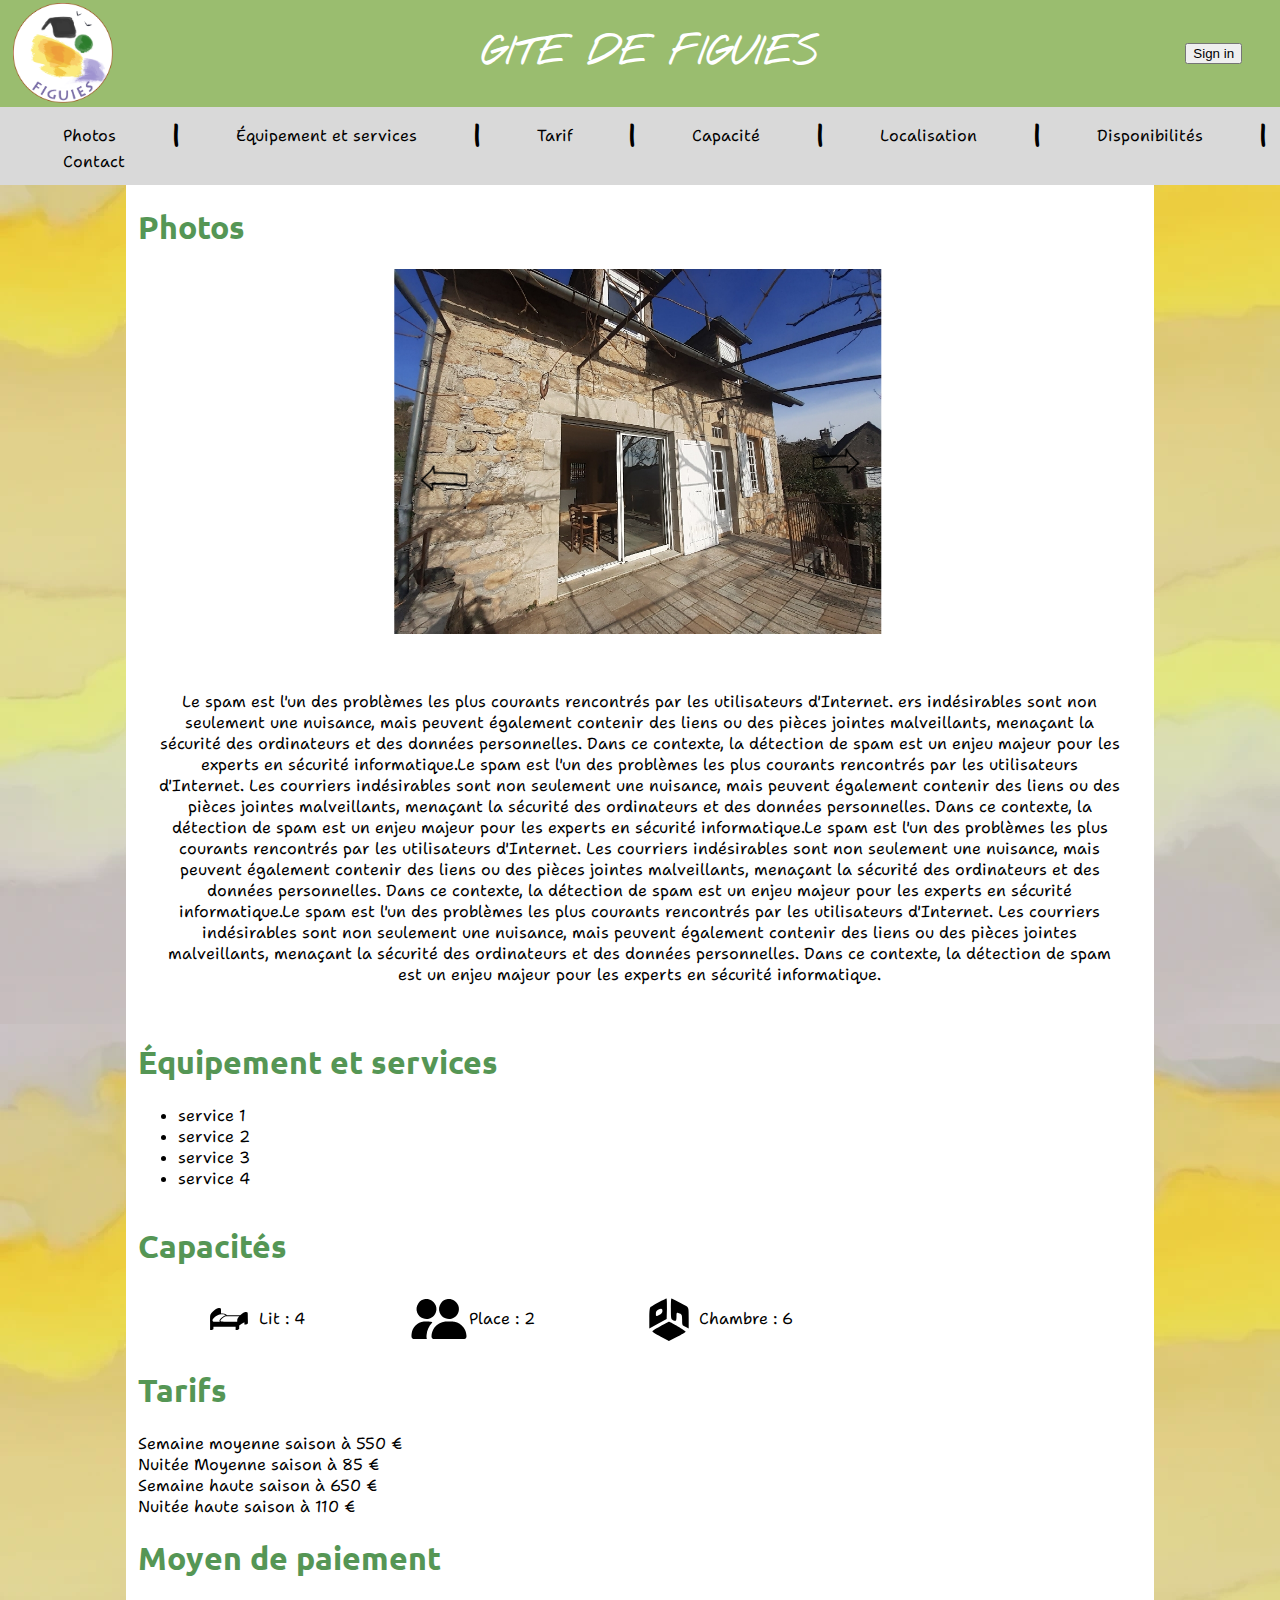
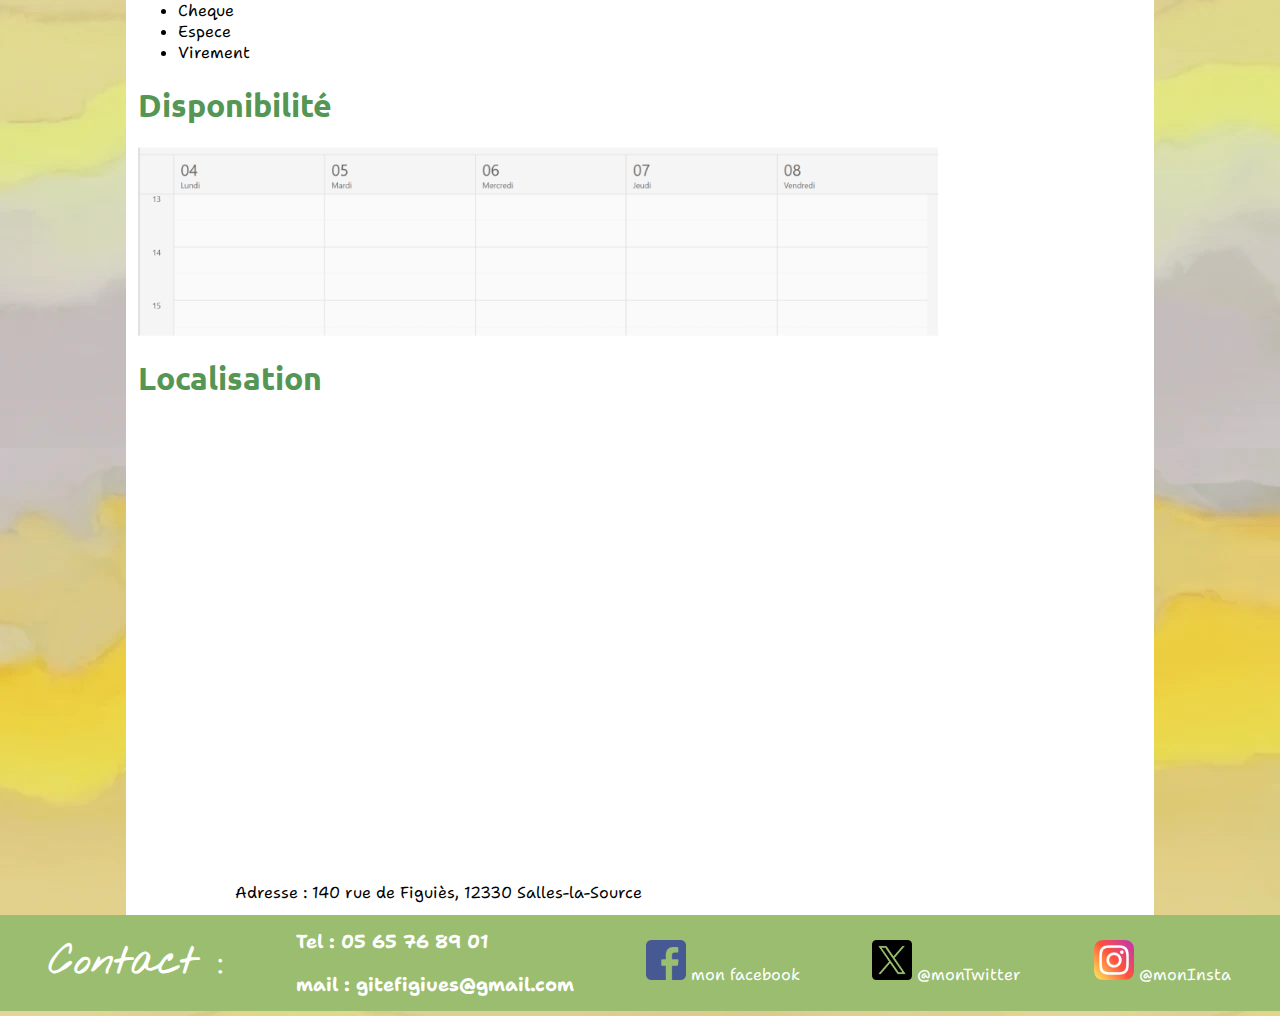
==== index.html @ 04281e2d "add police" ====
<! Doctype html>
<html>

	<head>
		<title>Gite de Figuiès</title>
		<link rel="stylesheet" href="normelize.css">
		<link rel="stylesheet" href="index.css">
		<link href="https://fonts.googleapis.com/css2?family=Ubuntu&display=swap" rel="stylesheet">
		<link rel="preconnect" href="https://fonts.googleapis.com">
		<link rel="preconnect" href="https://fonts.gstatic.com" crossorigin>
		<link href="https://fonts.googleapis.com/css2?family=Amaranth&display=swap" rel="stylesheet">
		<link href="https://fonts.googleapis.com/css2?family=Nothing+You+Could+Do&display=swap" rel="stylesheet">
		<link href="https://fonts.googleapis.com/css2?family=Shantell+Sans&display=swap" rel="stylesheet">
		<meta charset="utf-8">
	</head>
	
	<body>
		<header class = "header">
			<div class = "header-title">
				<img class="logo" src="img/LOGO-figuies.png" height=100px/>
				<h1 class="white"> GITE DE FIGUIES </h1>
				<button id="login">Sign in</button>
			</div>
			<nav class="header-menu">
				<div><a href="#Photos">Photos</a></div>
				<b class="element-separator">|</b>
				<div><a href="#Equipement-services">Équipement et services</a></div>
				<b class="element-separator">|</b>
				<div><a href="#Tarifs">Tarif</a></div>
				<b class="element-separator">|</b>
				<div><a href="#Capacité">Capacité</a></div>
				<b class="element-separator">|</b>
				<div><a href="#Localisation">Localisation</a></div>
				<b class="element-separator">|</b>
				<div><a href="#Disponibilité">Disponibilités</a></div>
				<b class="element-separator">|</b>
				<div><a href="#Contact">Contact</a></div>
			</nav>
		</header>
		<div class="flex_row_center">
		<div class="content">
		<h1 id="Photos" class="ancres"> Photos</h1>
		<!-- Conteneur principal de tout le diaporama -->
		<div class="flex_division_diapo">
			<div> </div>
			<div class="diapo">
				<!-- Conteneur des "diapos" -->
				<div class="elements">
					<!-- Première diapo -->
					<div class="element active">
						<img src="img/GoogleMap.png" alt="Image 1">
					</div>
					<!-- Deuxième diapo -->
					<div class="element">
						<img src="img/figuies1.jpg" alt="Image 2">
					</div>
					<!-- Troisième diapo -->
					<div class="element">
						<img src="img/sourire.jpg" alt="Image 3">
					</div>
				</div>
				<!-- Flèches de navigation -->
				<i id="nav-gauche" class="las la-chevron-left"><img src="img/arrow.png" alt="←" width="60px"></i>
				<i id="nav-droite" class="las la-chevron-right"><img src="img/arrow.png" alt="→" width="60px" reversed></i>
			</div>
			<div> </div>
		</div>
		<p class="align_center">
			Le spam est l'un des problèmes les plus courants rencontrés par les utilisateurs d'Internet. ers indésirables sont non seulement une nuisance, mais peuvent également contenir des liens ou des pièces jointes malveillants, menaçant la sécurité des ordinateurs et des données personnelles. Dans ce contexte, la détection de spam est un enjeu majeur pour les experts en sécurité informatique.Le spam est l'un des problèmes les plus courants rencontrés par les utilisateurs d'Internet. Les courriers indésirables sont non seulement une nuisance, mais peuvent également contenir des liens ou des pièces jointes malveillants, menaçant la sécurité des ordinateurs et des données personnelles. Dans ce contexte, la détection de spam est un enjeu majeur pour les experts en sécurité informatique.Le spam est l'un des problèmes les plus courants rencontrés par les utilisateurs d'Internet. Les courriers indésirables sont non seulement une nuisance, mais peuvent également contenir des liens ou des pièces jointes malveillants, menaçant la sécurité des ordinateurs et des données personnelles. Dans ce contexte, la détection de spam est un enjeu majeur pour les experts en sécurité informatique.Le spam est l'un des problèmes les plus courants rencontrés par les utilisateurs d'Internet. Les courriers indésirables sont non seulement une nuisance, mais peuvent également contenir des liens ou des pièces jointes malveillants, menaçant la sécurité des ordinateurs et des données personnelles. Dans ce contexte, la détection de spam est un enjeu majeur pour les experts en sécurité informatique.
		</p>
		<div class="flex_division">
			<div class="flex_col">
				<div>
					<h1 id="Equipement-services" class="ancres"> Équipement et services </h1>
					<ul>
					<li> service 1 </li>
					<li> service 2 </li>
					<li> service 3 </li>
					<li> service 4 </li>
					</ul>
				</div>
				<div>
					<h1 id="Capacité" class="ancres"> Capacités </h1>
					<div class="flex_row"> 
						<span> <div class="flex_row"> <img src="img/bed_icon.svg" width="60 px"/> Lit : 4 </div></span>
						<span> <div class="flex_row"> <img src="img/place_icon.svg" width="60 px"/> Place : 2 </div></span>
						<span> <div class="flex_row"> <img src="img/room_icon.svg" width="60 px"/> Chambre : 6 </div></span>
						<div></div>
					</div>
					<h1 id="Tarifs" > Tarifs </h1>
					Semaine moyenne saison à 550 €<br/>

					Nuitée Moyenne saison à 85 €<br/>

					Semaine haute saison à 650 €<br/>

					Nuitée haute saison à 110 €<br/>
					<h1> Moyen de paiement </h1>
					<ul>
						<li> Cheque </li>
						<li> Espece </li>
						<li> Virement </li>
					</ul>
					<h1 id="Disponibilité" class="ancres"> Disponibilité </h1>
					<img src="img/DisponibiliteTODO.png" width="800 px"/>
				</div>
			</div>
			<div>
				<h1 id="Localisation" class="ancres"> Localisation </h1>
				<div> <iframe src="https://www.google.com/maps/embed?pb=!1m18!1m12!1m3!1d45571.61785354719!2d2.4521229965790443!3d44.4490344683737!2m3!1f0!2f0!3f0!3m2!1i1024!2i768!4f13.1!3m3!1m2!1s0x12b28229b9ad4bb3%3A0x53e8b9991335fc4d!2s140%20Figuies%2C%2012330%20Salles-la-Source!5e0!3m2!1sfr!2sfr!4v1696322224607!5m2!1sfr!2sfr" width="600" height="450" style="border:0;" allowfullscreen="" loading="lazy" referrerpolicy="no-referrer-when-downgrade"></iframe></div>
				<div class="align_center"> Adresse : 140 rue de Figuiès, 12330 Salles-la-Source </div>
			</div>
			‎ 
		</div>
		</div>
		</div>
		<footer>
			<h1 id="Contact" class="white"> Contact : </h1>
			<div>
				<h3> Tel : 05 65 76 89 01</h3>
				<h3> mail :  gitefigiues@gmail.com</h3>
			</div>
			
			<div> <img src="img/facebook.png" width="40px" height="40px"/> mon facebook</div>
			<div> <img src="img/twitter.png" width="40px" height="40px"/> @monTwitter</div>
			<div> <img src="img/instagram.png" width="40px" height="40px"/> @monInsta</div>
			
		</footer>

<script src="index2.js"></script>
	</body>
	
</html>
---- index.css ----
:root {
	--main-color: #559655;
	--header-color: #9abd6f;
	--secondary-color: #d9d9d9;
	font-family: 'Shantell Sans', cursive;
}

.header-title {
	margin: 0;
	background-color : var(--header-color);
	color : #FFFFFF;
	display: flex;
	flex-direction: row;
	align-items: center;
	justify-content : space-between;
	padding-left: 1%;
	padding-right: 1%;
	z-index:1000;
}

.header-menu {
	margin: 0;
	background-color : var(--secondary-color);
	color : #000000;
	display: flex;
	flex-wrap: wrap;
	justify-content : space-between;
	align-items: center;
	flex-direction: row;
	padding: 1%;
	z-index:1000;
	
}

.header {
	position: sticky;
	top: 0;
	width: 100dw;
	z-index:1000;
}

.content{
	width: 80%;
	background: white;
	display: flex;
	flex-direction: column;
	align-items: right;
	justify-content : space_between;
	padding-left: 1%;
	padding-right: 1%;
	margin: 0;
}

body{
	background-color: #f0f0f0;
	background-image:url('./img/background2.webp');
	background-size: 100dw;
	margin: 0;
}


footer {
  margin: 0;
  width : 100dw; /* obligatoire si la largeur du footer n'est pas spécifiée explicitement dans le code CSS */
  height : 6em;
  background : var(--header-color);
  color : #FFFFFF;
  
  display: flex;
  flex-direction: row;
	align-items: center;
	justify-content : space-around;
	padding-left: 1%;
	padding-right: 1%;
}

.ancres {scroll-margin-top: 200px;}


.flex_row {
  display: flex;
  flex-direction: row;
	align-items: center;
	justify-content : space-around;
	padding-left: 1%;
	padding-right: 1%;
	width:100%;
}

.flex_col {
  display: flex;
  flex-direction: column;
	align-items: right;
	justify-content : space_between;
}

.flex_division {
  display: flex;
  flex-direction: row;
	align-items: stretch;
	justify-content : space-between;
	flex-wrap: wrap;
}

.flex_division_diapo {
  display: flex;
  flex-direction: row;
	align-items: stretch;
	justify-content : space-between;
	padding-left: 1%;
	padding-right: 1%;
	flex-wrap: wrap;
}

.flex_row_center {
  display: flex;
  flex-direction: row;
	align-items: center;
	justify-content : center;
	padding-left: 1%;
	padding-right: 1%;
	width:100dw;
}


h2 {

    color: var(--main-color); 
	background-color : #000000;
}

.carroussel {
	text-align: center;
}

.white {
	color: white;
	font-family: 'Nothing You Could Do', cursive;
	font-size: 40;
}

.align_center {
	text-align: center;
	padding : 2%;
}


button {
	margin-right: 2%;
}


body h1 {
	color : var(--main-color);
	font-family: 'Ubuntu', sans-serif;
}



.element-separator {
	font-size: 150%;
}

/* Link */

a {
  outline: none;
  text-decoration: none;
  padding: 10px 50px;
}

a:link {
  color: #000000;
  text-decoration: none;
}

a:visited {
  color: #000000;
  text-decoration: none;
}

a:focus {
  background: #999999;
  outline: none;
  text-decoration: none;
  color: #e6e6e6;
}

a:hover {
  background: #999999;
  outline: none;
  text-decoration: none;
  color: #e6e6e6;
}

a:active {
  background: #265301;
  color: #000000;
  outline: none;
  text-decoration: none;
}

/* Diaporama */
.diapo{
    position: relative;
    overflow: hidden;
	width: 50%;
}

#nav-droite, #nav-gauche{
    position: absolute;
    top: 50%;
    transform: translateY(-50%);
    color: white;
    font-size: 3em;
}

#nav-droite{
    right: 20px;
}
#nav-gauche{
    left: 20px;
	transform: scaleX(-1);
}

.elements{
    display: flex;
    transition: 1s linear;
	width: 100%;
}

.element{
    flex: 1 0 100%;
    position: relative;
}

.element > img{
    width: 99%;
	margin:0%;
}

/* Page d'edition */
form {
  /* On centre le formulaire */
  margin: 0 auto;
  width: 100%;
}

input:focus,
textarea:focus {
  /* On rajoute une mise en avant pour les éléments avec
     le focus. */
  border-color: #000;
}

textarea {
  /* On aligne les textes sur plusieurs lignes avec leur
     libellé. */
  vertical-align: top;

  /* On fournit un peut d'espace pour saisir du texte. */
  height: 10em;
  width: 90%;
  
  margin: 5%;
  resize: vertical;

}

input {
	width: 50px;
}
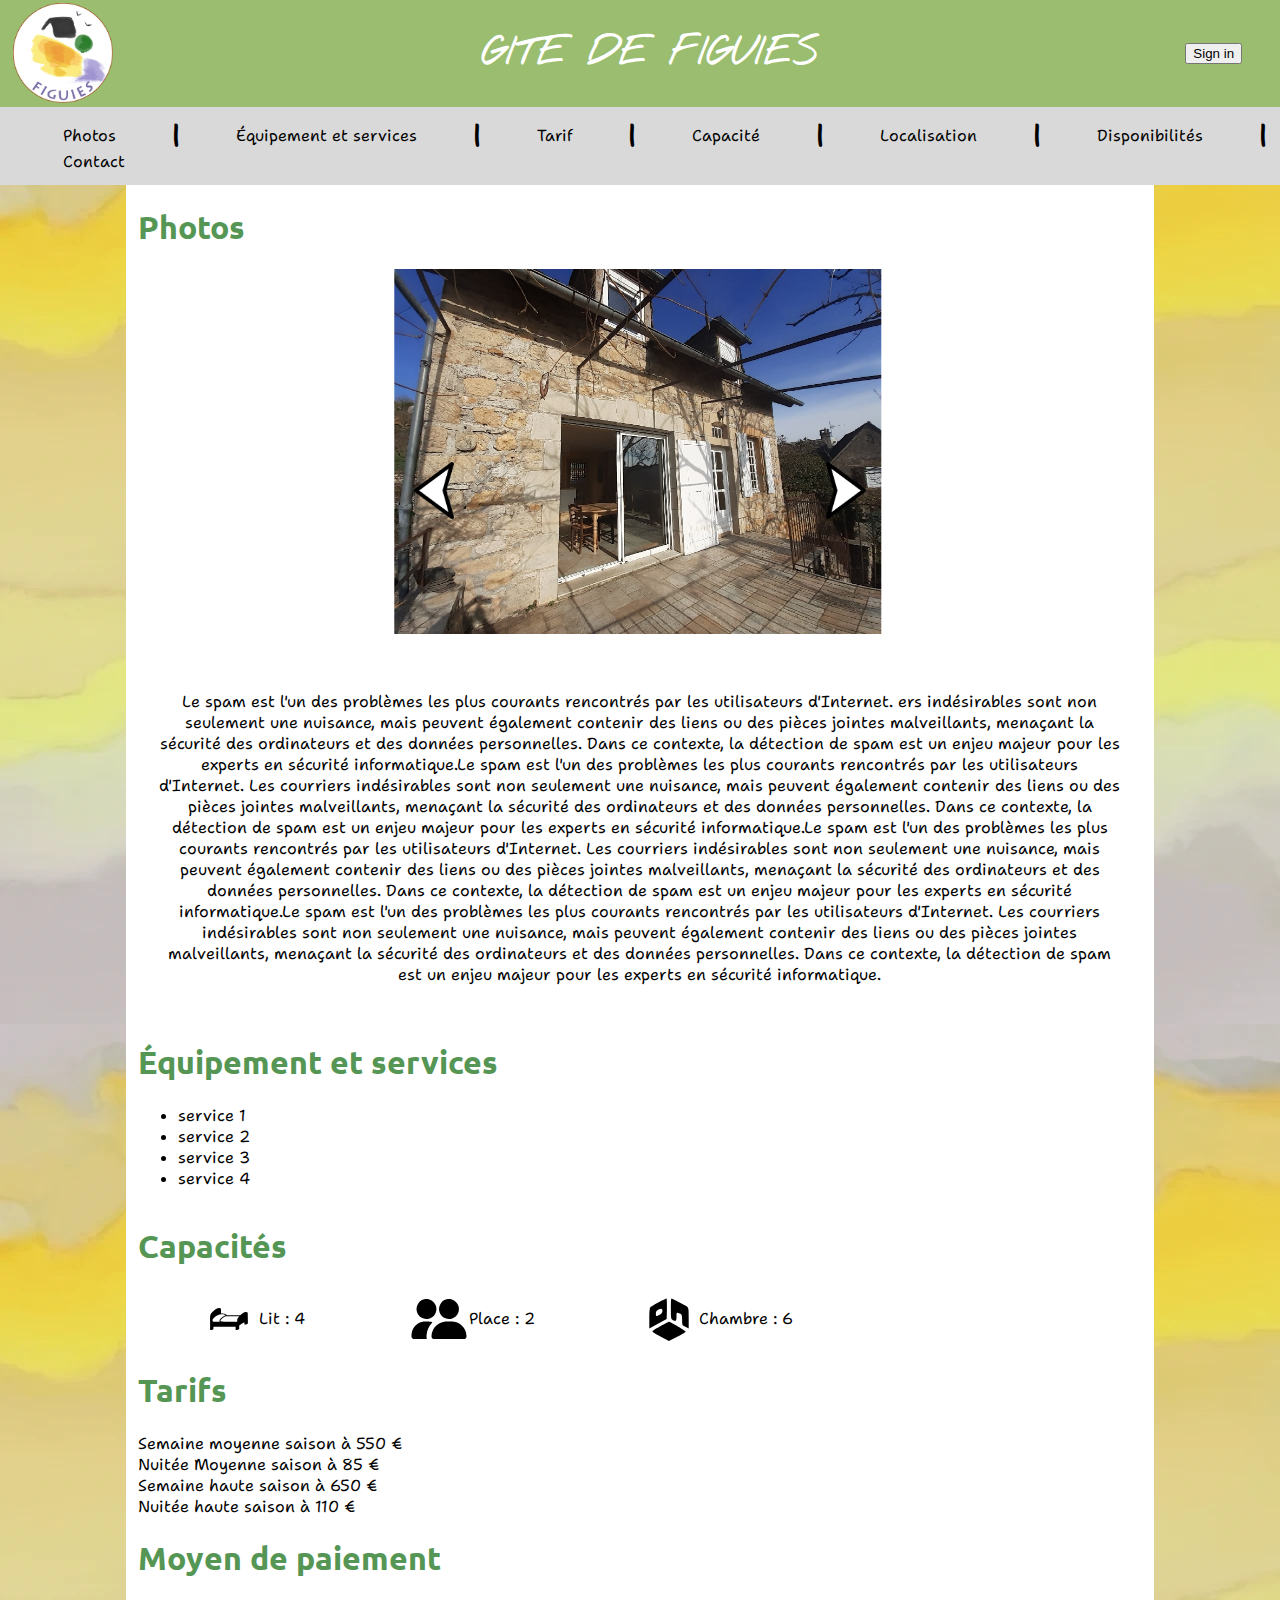
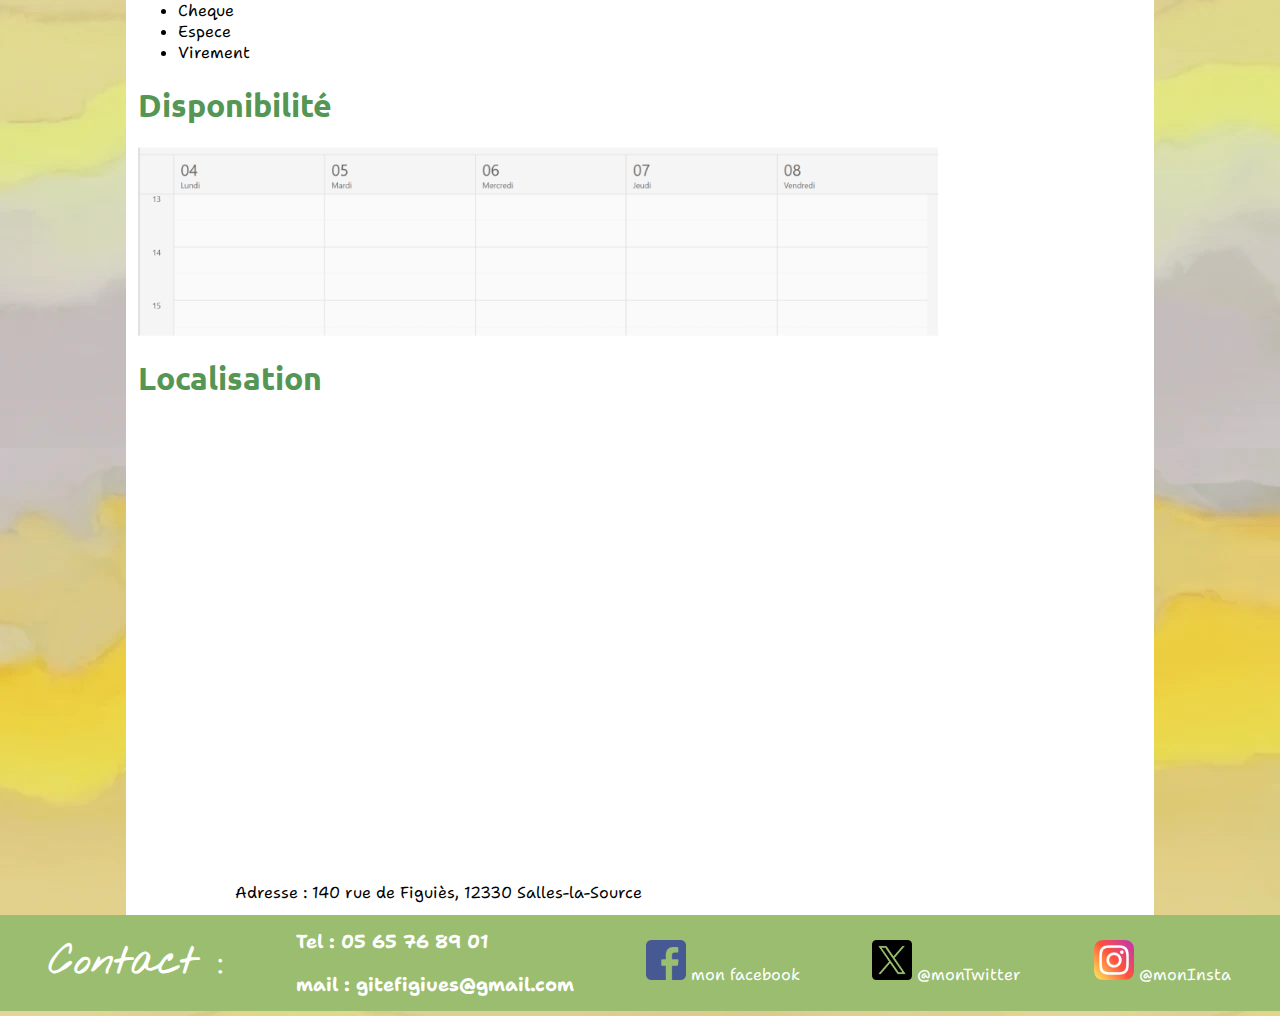
==== commit d4f28265: "fin de session 20/10/2023" ====
--- a/index.html
+++ b/index.html
@@ -47,7 +47,7 @@
 				<!-- Conteneur des "diapos" -->
 				<div class="elements">
 					<!-- Première diapo -->
-					<div class="element active">
+					<div class="element">
 						<img src="img/GoogleMap.png" alt="Image 1">
 					</div>
 					<!-- Deuxième diapo -->
@@ -60,8 +60,8 @@
 					</div>
 				</div>
 				<!-- Flèches de navigation -->
-				<i id="nav-gauche" class="las la-chevron-left"><img src="img/arrow.png" alt="←" width="60px"></i>
-				<i id="nav-droite" class="las la-chevron-right"><img src="img/arrow.png" alt="→" width="60px" reversed></i>
+				<i id="nav-gauche" class="las la-chevron-left"><img src="img/arrow.png" alt="←" width="40px"></i>
+				<i id="nav-droite" class="las la-chevron-right"><img src="img/arrow.png" alt="→" width="40px" reversed></i>
 			</div>
 			<div> </div>
 		</div>
--- a/index.css
+++ b/index.css
@@ -180,21 +180,21 @@
 }
 
 a:focus {
+  background: var(--header-color);
+  outline: none;
+  text-decoration: none;
+  color: #e6e6e6;
+}
+
+a:hover {
+  background: var(--header-color);
+  outline: none;
+  text-decoration: none;
+  color: #e6e6e6;
+}
+
+a:active {
   background: #999999;
-  outline: none;
-  text-decoration: none;
-  color: #e6e6e6;
-}
-
-a:hover {
-  background: #999999;
-  outline: none;
-  text-decoration: none;
-  color: #e6e6e6;
-}
-
-a:active {
-  background: #265301;
   color: #000000;
   outline: none;
   text-decoration: none;
@@ -210,7 +210,6 @@
 #nav-droite, #nav-gauche{
     position: absolute;
     top: 50%;
-    transform: translateY(-50%);
     color: white;
     font-size: 3em;
 }
@@ -269,4 +268,9 @@
 
 input {
 	width: 50px;
+}
+
+.errMessage {
+	color: red;
+	font-size: 90%;
 }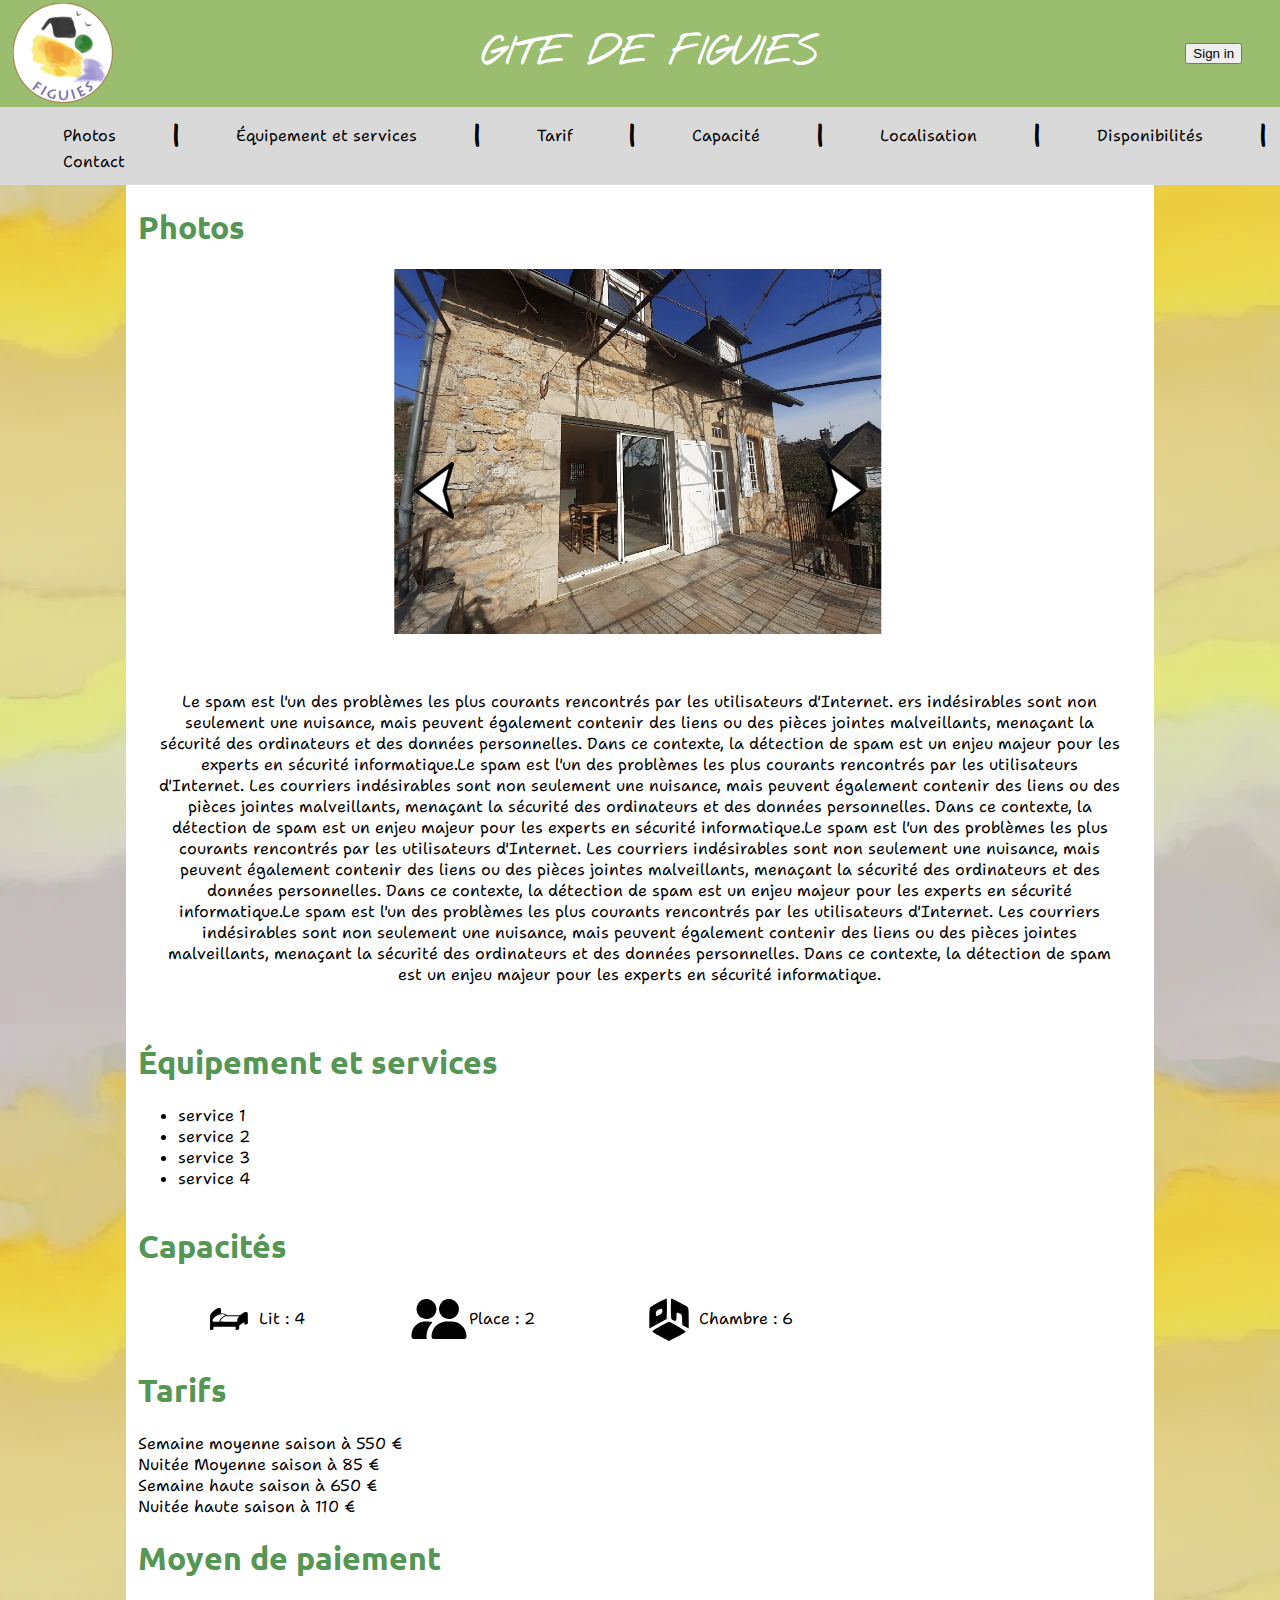
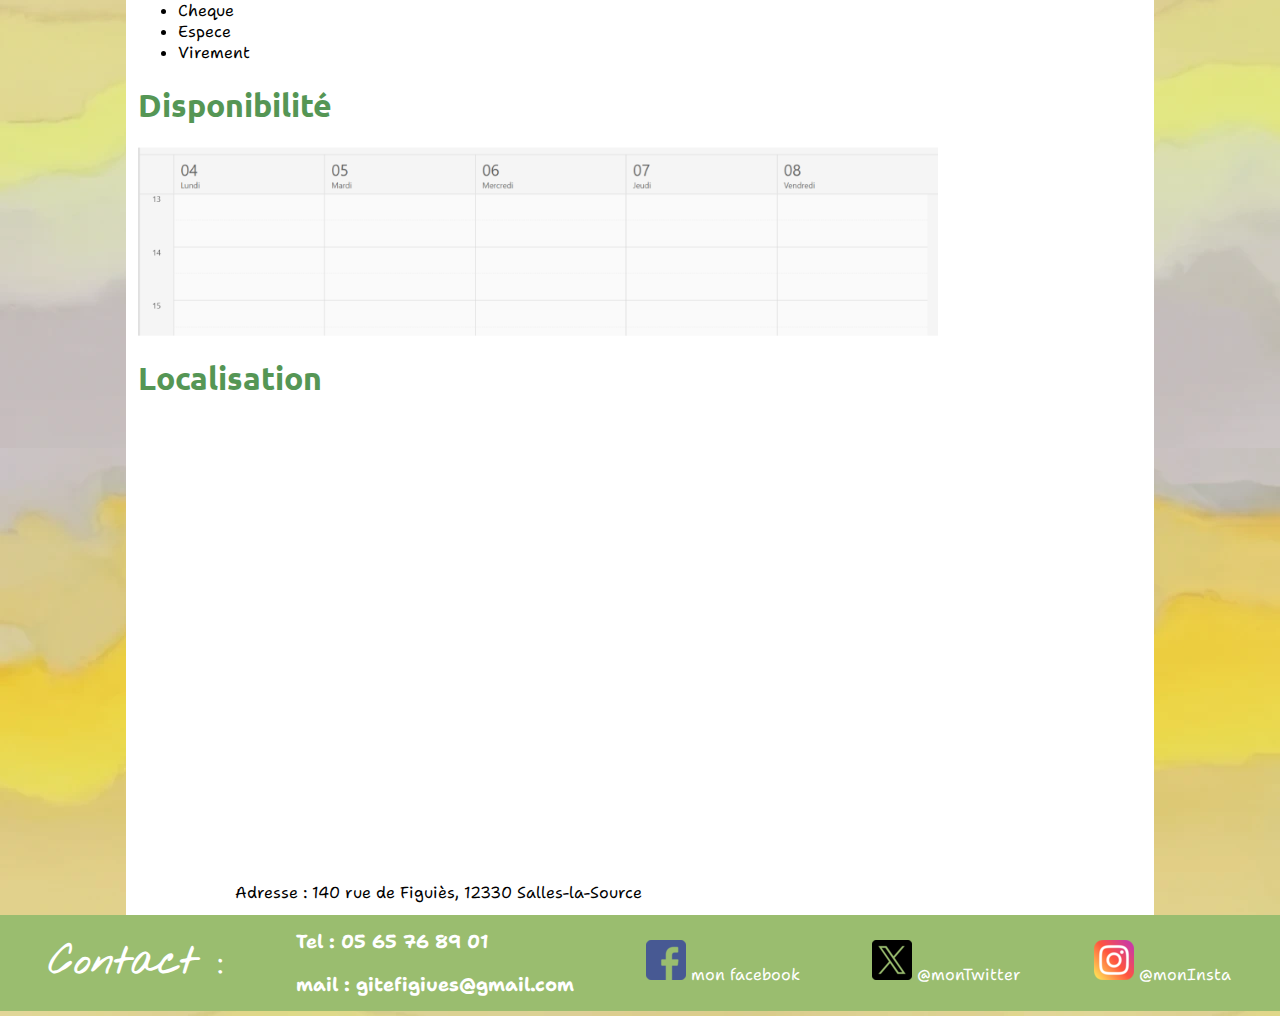
==== commit 3b916ed9: "àij" ====
--- a/index.html
+++ b/index.html
@@ -111,7 +111,7 @@
 				<div class="align_center"> Adresse : 140 rue de Figuiès, 12330 Salles-la-Source </div>
 			</div>
 			‎ 
-		</div>
+		</div>   
 		</div>
 		</div>
 		<footer>
--- a/index.css
+++ b/index.css
@@ -124,9 +124,8 @@
 
 
 h2 {
-
-    color: var(--main-color); 
-	background-color : #000000;
+    color: var(--main-color);
+	font-family: 'Ubuntu', sans-serif;
 }
 
 .carroussel {
@@ -270,7 +269,27 @@
 	width: 50px;
 }
 
+.contactDiv input{
+	width: 150px;
+}
+
+.localisationDiv input {
+	width: 150px;
+}
+
+.rateDiv input{
+	width: 50px;
+}
+
+.capacityDiv input {
+	width: 50px;
+}
+
 .errMessage {
 	color: red;
 	font-size: 90%;
+}
+
+.PhotoDiv {
+	margin-left: 5%;
 }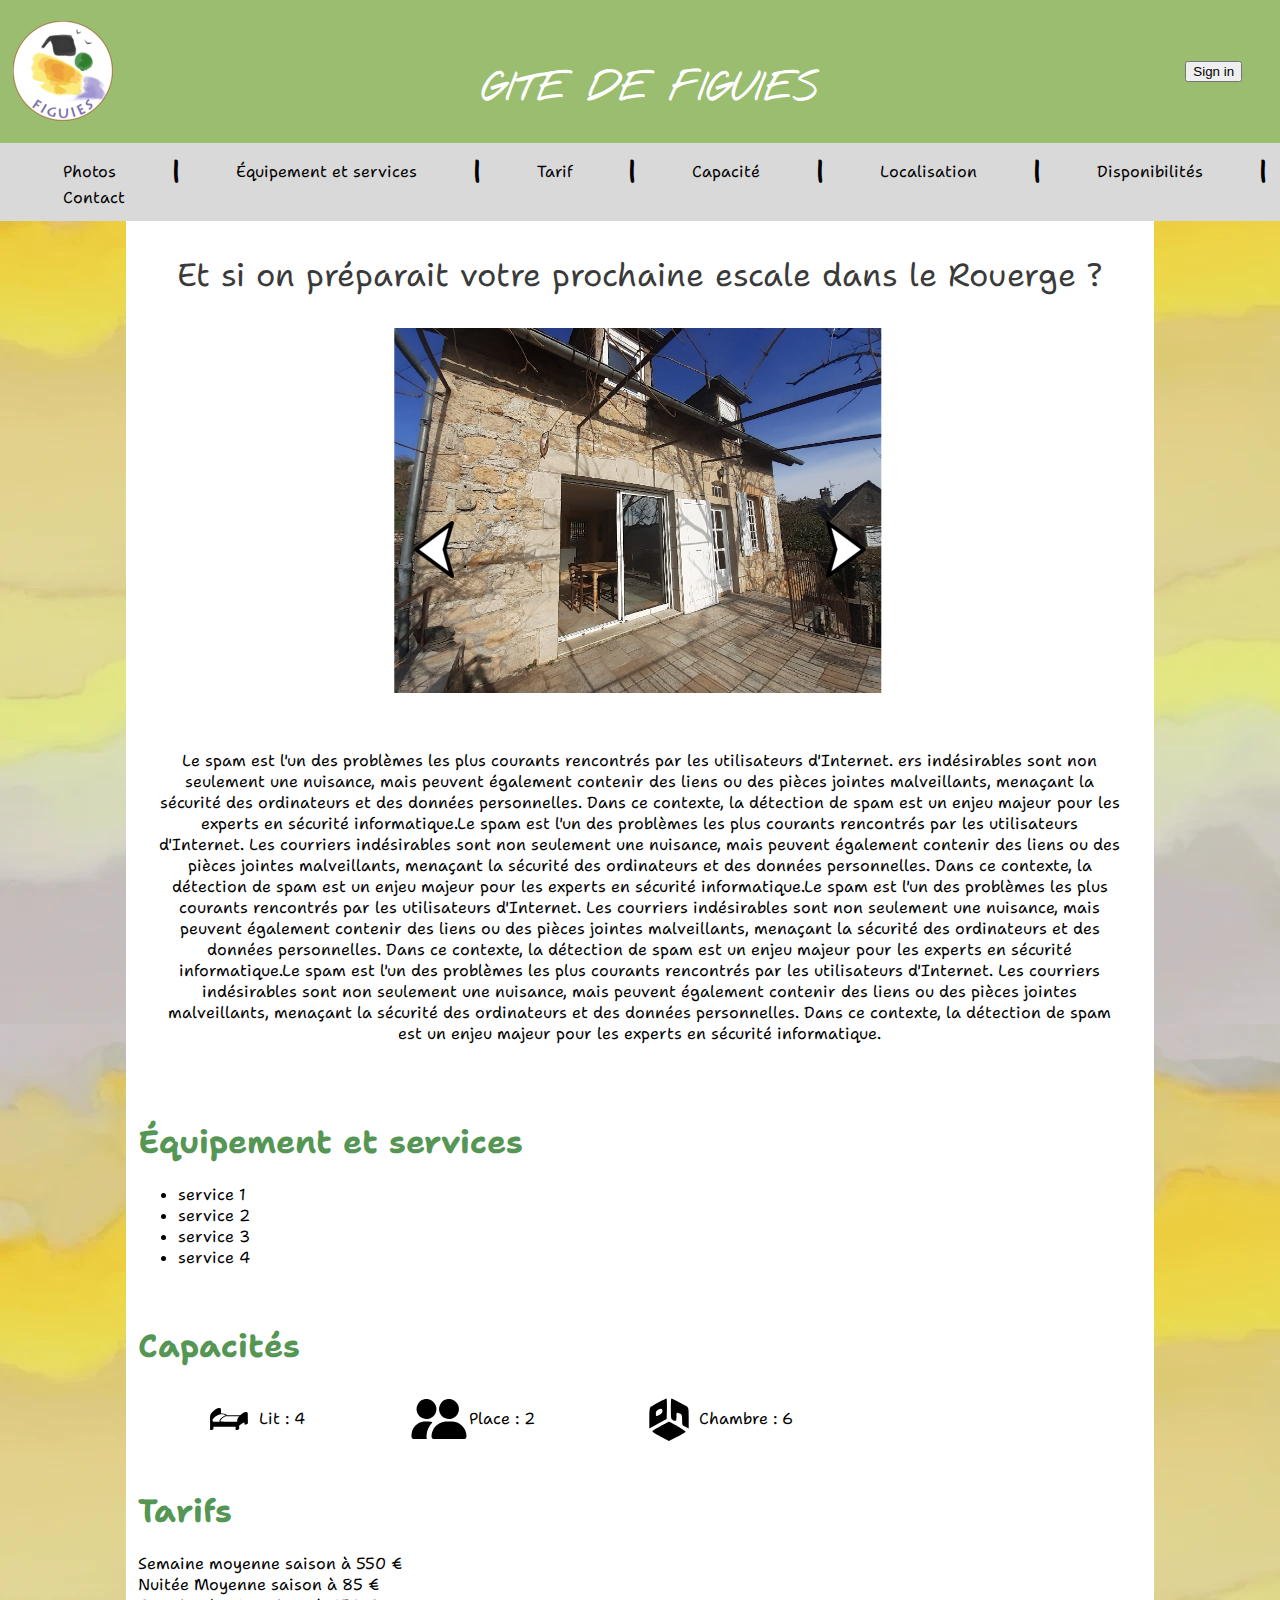
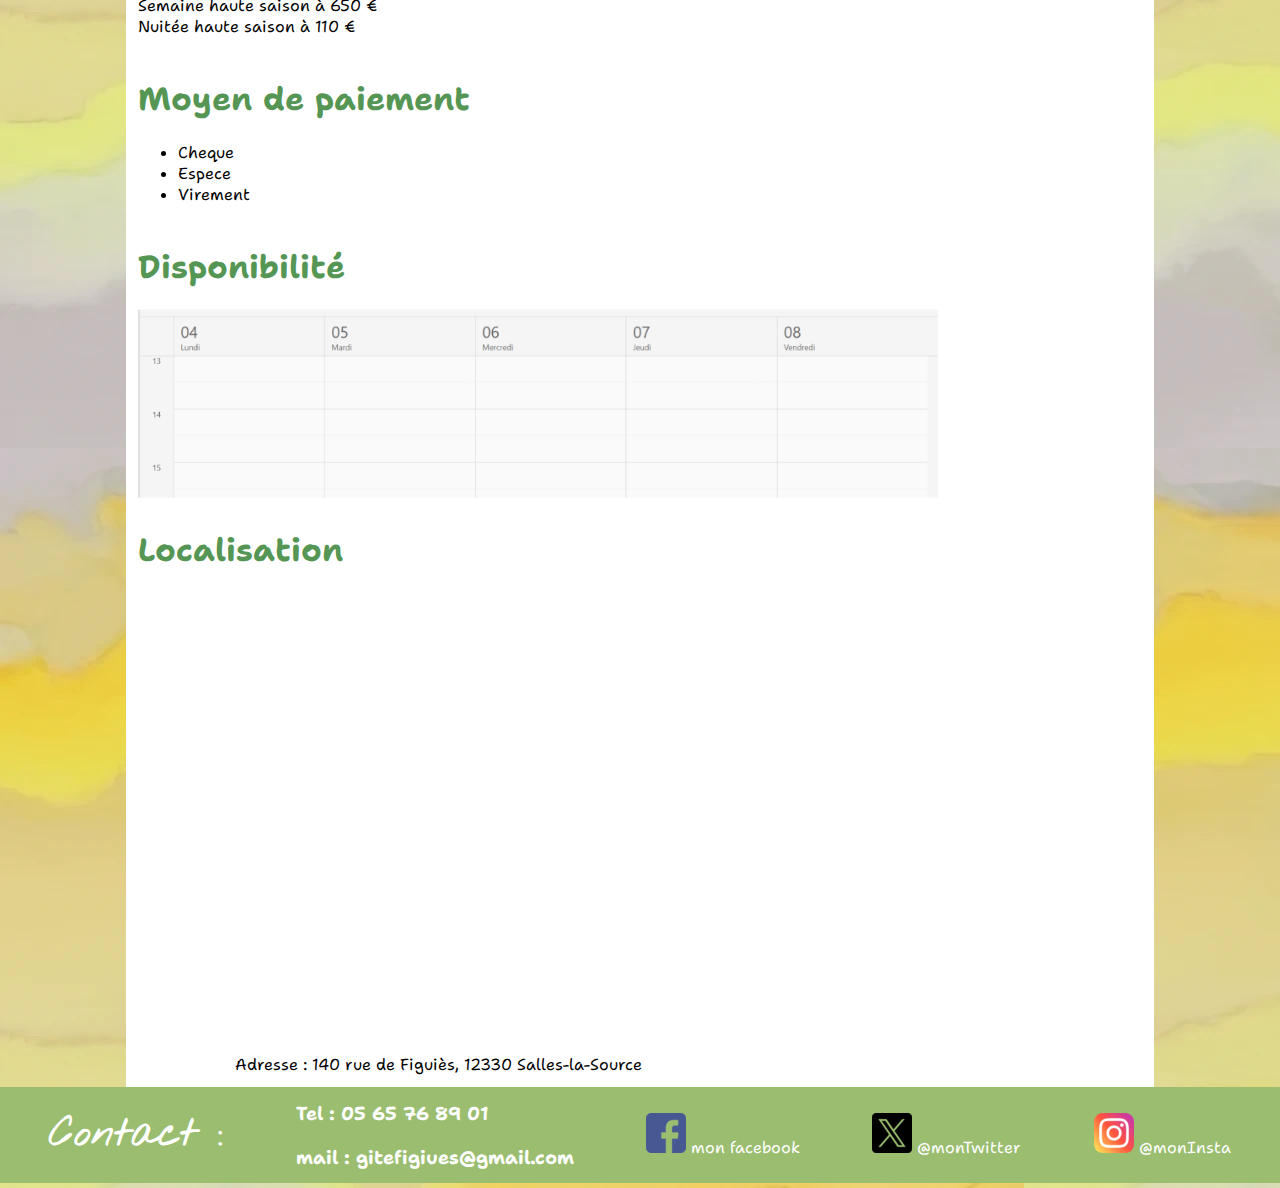
==== commit db655318: "oue" ====
--- a/index.html
+++ b/index.html
@@ -3,7 +3,6 @@
 
 	<head>
 		<title>Gite de Figuiès</title>
-		<link rel="stylesheet" href="normelize.css">
 		<link rel="stylesheet" href="index.css">
 		<link href="https://fonts.googleapis.com/css2?family=Ubuntu&display=swap" rel="stylesheet">
 		<link rel="preconnect" href="https://fonts.googleapis.com">
@@ -39,7 +38,7 @@
 		</header>
 		<div class="flex_row_center">
 		<div class="content">
-		<h1 id="Photos" class="ancres"> Photos</h1>
+		<p class="firstSentence"> Et si on préparait votre prochaine escale dans le Rouerge ? </p>
 		<!-- Conteneur principal de tout le diaporama -->
 		<div class="flex_division_diapo">
 			<div> </div>
@@ -103,6 +102,7 @@
 					</ul>
 					<h1 id="Disponibilité" class="ancres"> Disponibilité </h1>
 					<img src="img/DisponibiliteTODO.png" width="800 px"/>
+					<br/>
 				</div>
 			</div>
 			<div>
@@ -121,9 +121,9 @@
 				<h3> mail :  gitefigiues@gmail.com</h3>
 			</div>
 			
-			<div> <img src="img/facebook.png" width="40px" height="40px"/> mon facebook</div>
-			<div> <img src="img/twitter.png" width="40px" height="40px"/> @monTwitter</div>
-			<div> <img src="img/instagram.png" width="40px" height="40px"/> @monInsta</div>
+			<div> <img src="img/facebook.png" /> mon facebook</div>
+			<div> <img src="img/twitter.png" /> @monTwitter</div>
+			<div> <img src="img/instagram.png" /> @monInsta</div>
 			
 		</footer>
 
--- a/index.css
+++ b/index.css
@@ -76,6 +76,12 @@
 
 .ancres {scroll-margin-top: 200px;}
 
+.firstSentence {
+	color : #3a3a3a;
+	font-size : 200%;
+	text-align: center;
+}
+
 
 .flex_row {
   display: flex;
@@ -125,7 +131,7 @@
 
 h2 {
     color: var(--main-color);
-	font-family: 'Ubuntu', sans-serif;
+	
 }
 
 .carroussel {
@@ -149,9 +155,13 @@
 }
 
 
+body footer h1 {
+	margin-top : 2%;
+}
+
 body h1 {
 	color : var(--main-color);
-	font-family: 'Ubuntu', sans-serif;
+	margin-top : 5%;
 }
 
 
@@ -292,4 +302,4 @@
 
 .PhotoDiv {
 	margin-left: 5%;
-}+}
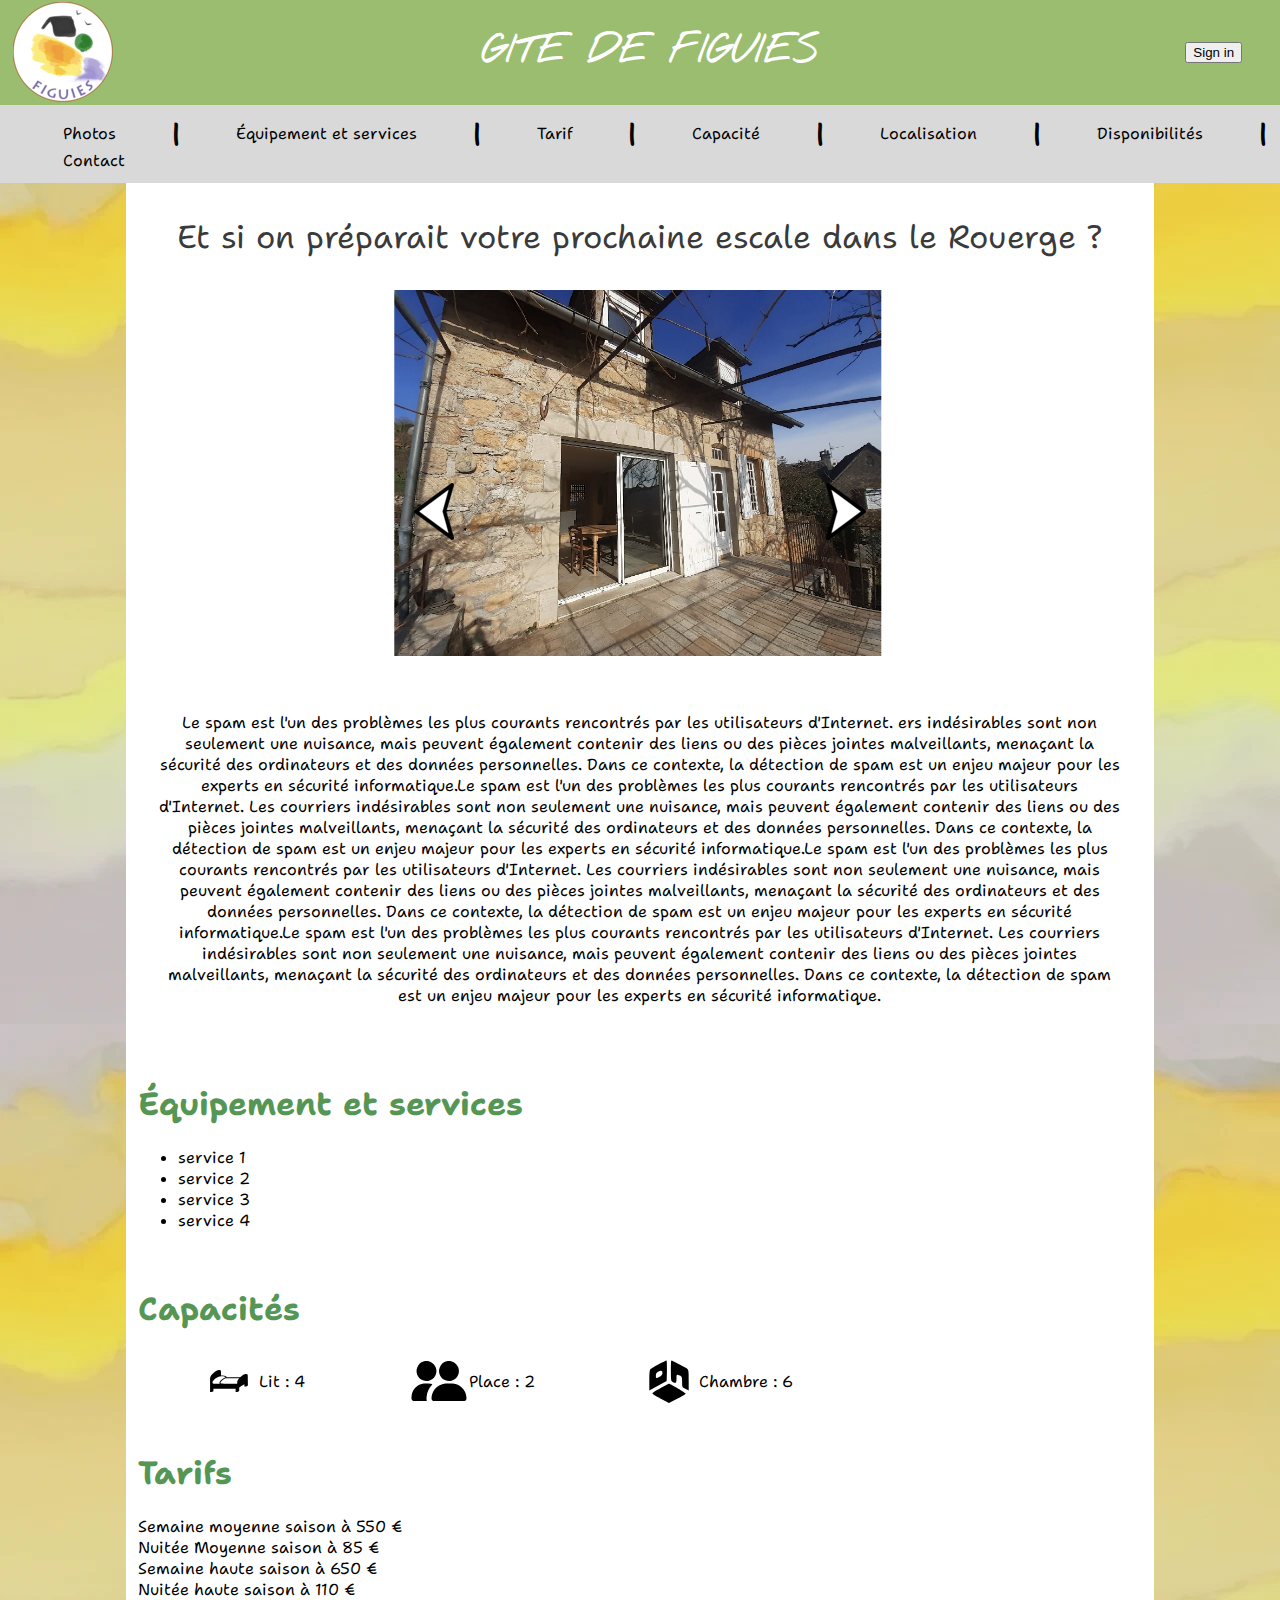
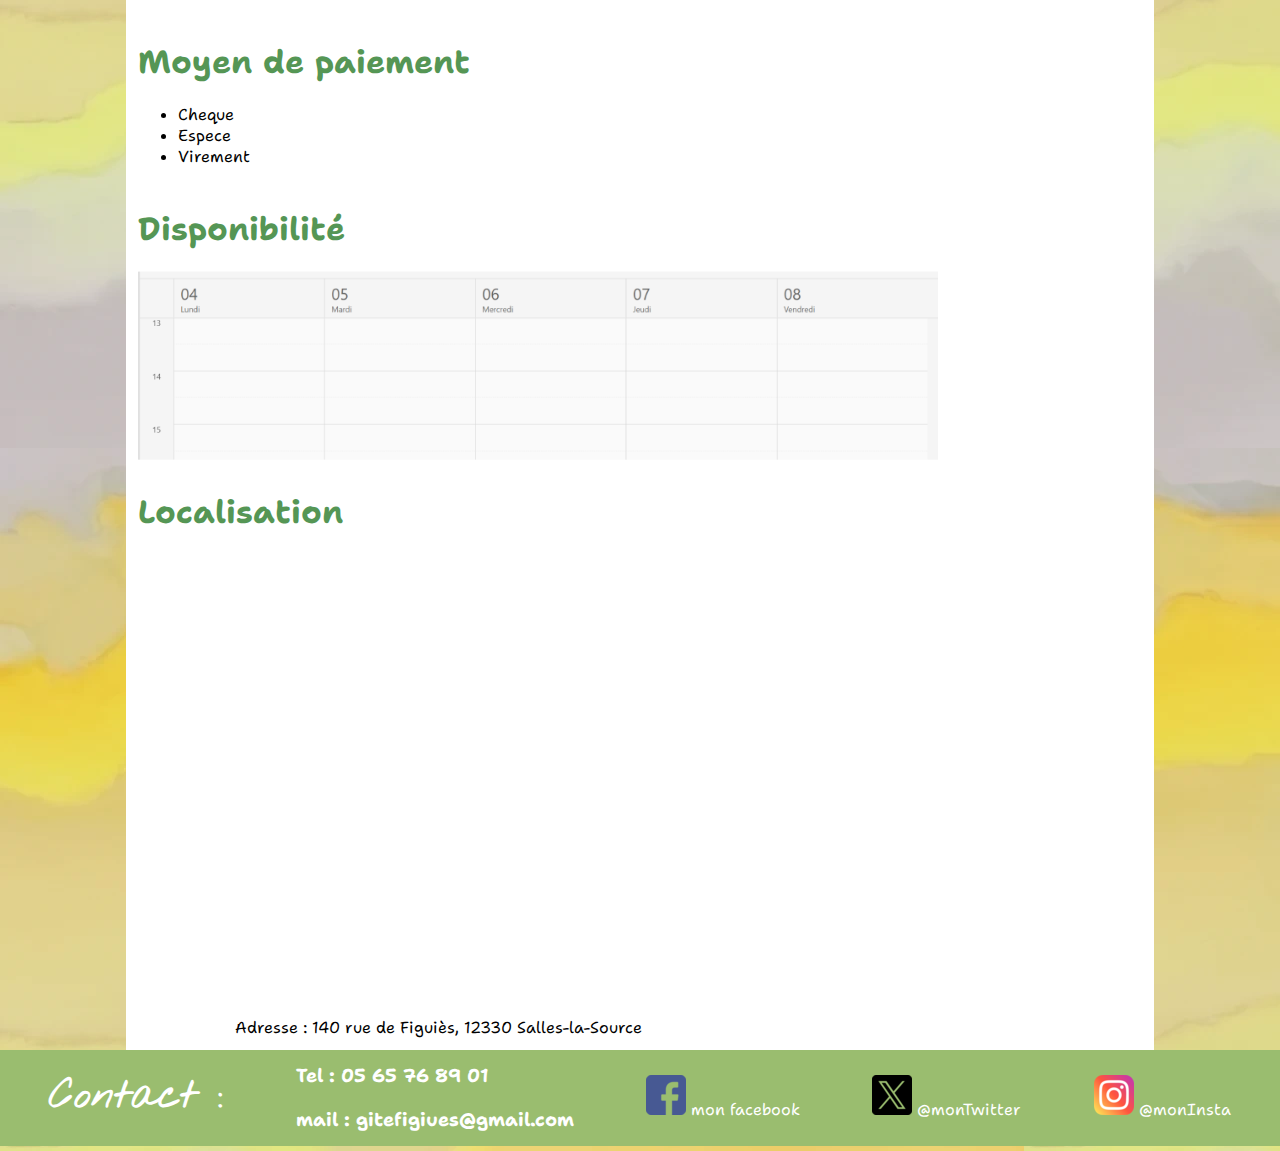
==== commit d924dbac: "push" ====
--- a/index.html
+++ b/index.html
@@ -4,10 +4,8 @@
 	<head>
 		<title>Gite de Figuiès</title>
 		<link rel="stylesheet" href="index.css">
-		<link href="https://fonts.googleapis.com/css2?family=Ubuntu&display=swap" rel="stylesheet">
 		<link rel="preconnect" href="https://fonts.googleapis.com">
 		<link rel="preconnect" href="https://fonts.gstatic.com" crossorigin>
-		<link href="https://fonts.googleapis.com/css2?family=Amaranth&display=swap" rel="stylesheet">
 		<link href="https://fonts.googleapis.com/css2?family=Nothing+You+Could+Do&display=swap" rel="stylesheet">
 		<link href="https://fonts.googleapis.com/css2?family=Shantell+Sans&display=swap" rel="stylesheet">
 		<meta charset="utf-8">
--- a/index.css
+++ b/index.css
@@ -154,8 +154,11 @@
 	margin-right: 2%;
 }
 
-
 body footer h1 {
+	margin-top : 2%;
+}
+
+body header h1 {
 	margin-top : 2%;
 }
 
@@ -303,3 +306,4 @@
 .PhotoDiv {
 	margin-left: 5%;
 }
+
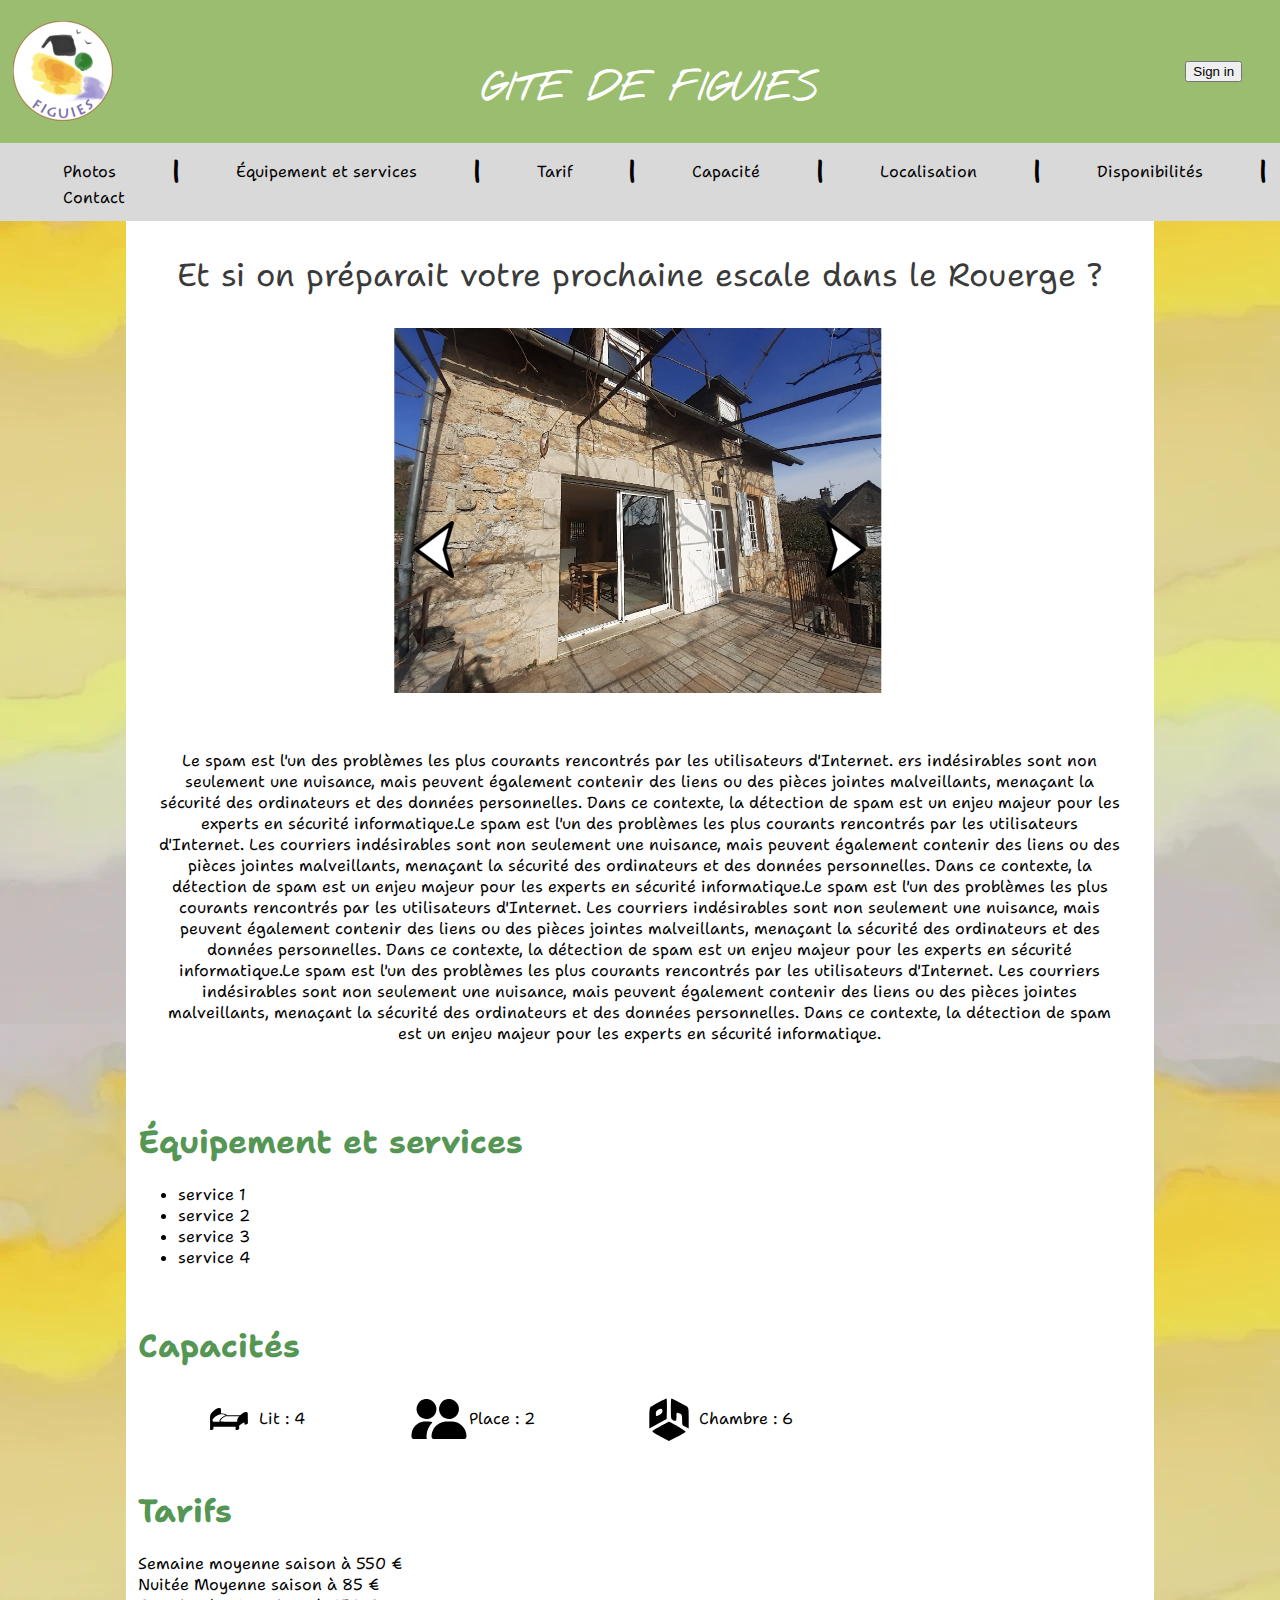
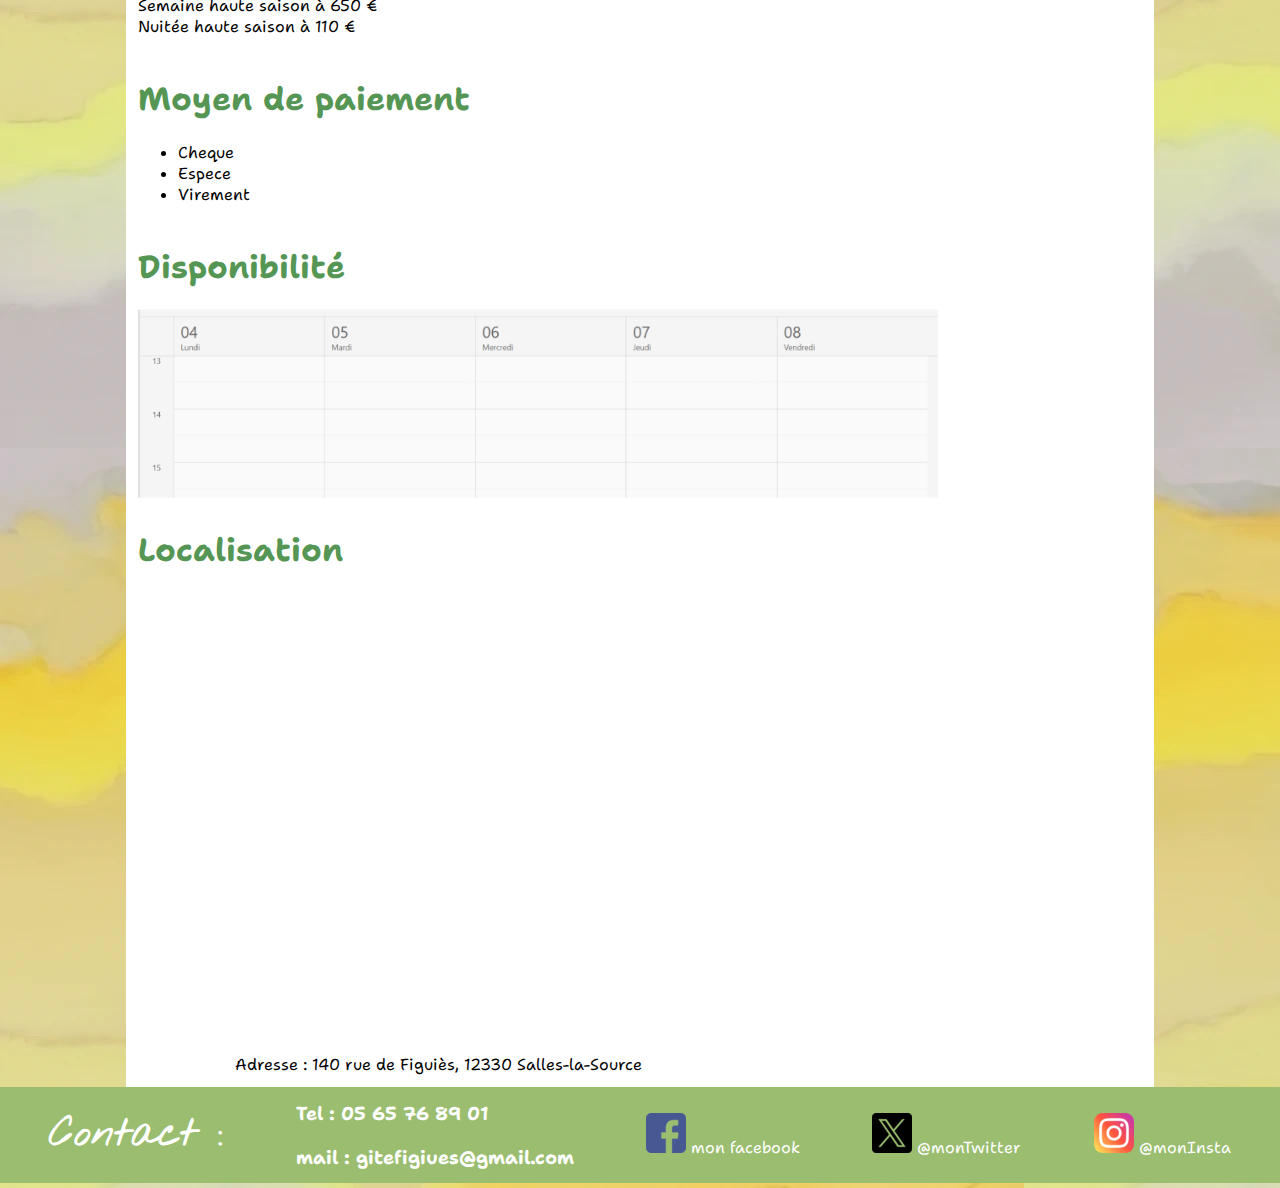
==== commit d60f7802: "Merge branch 'main' of https://github.com/Lethlos/site-web-mouly" ====
--- a/index.html
+++ b/index.html
@@ -4,8 +4,10 @@
 	<head>
 		<title>Gite de Figuiès</title>
 		<link rel="stylesheet" href="index.css">
+		<link href="https://fonts.googleapis.com/css2?family=Ubuntu&display=swap" rel="stylesheet">
 		<link rel="preconnect" href="https://fonts.googleapis.com">
 		<link rel="preconnect" href="https://fonts.gstatic.com" crossorigin>
+		<link href="https://fonts.googleapis.com/css2?family=Amaranth&display=swap" rel="stylesheet">
 		<link href="https://fonts.googleapis.com/css2?family=Nothing+You+Could+Do&display=swap" rel="stylesheet">
 		<link href="https://fonts.googleapis.com/css2?family=Shantell+Sans&display=swap" rel="stylesheet">
 		<meta charset="utf-8">
--- a/index.css
+++ b/index.css
@@ -154,11 +154,8 @@
 	margin-right: 2%;
 }
 
+
 body footer h1 {
-	margin-top : 2%;
-}
-
-body header h1 {
 	margin-top : 2%;
 }
 
@@ -306,4 +303,3 @@
 .PhotoDiv {
 	margin-left: 5%;
 }
-
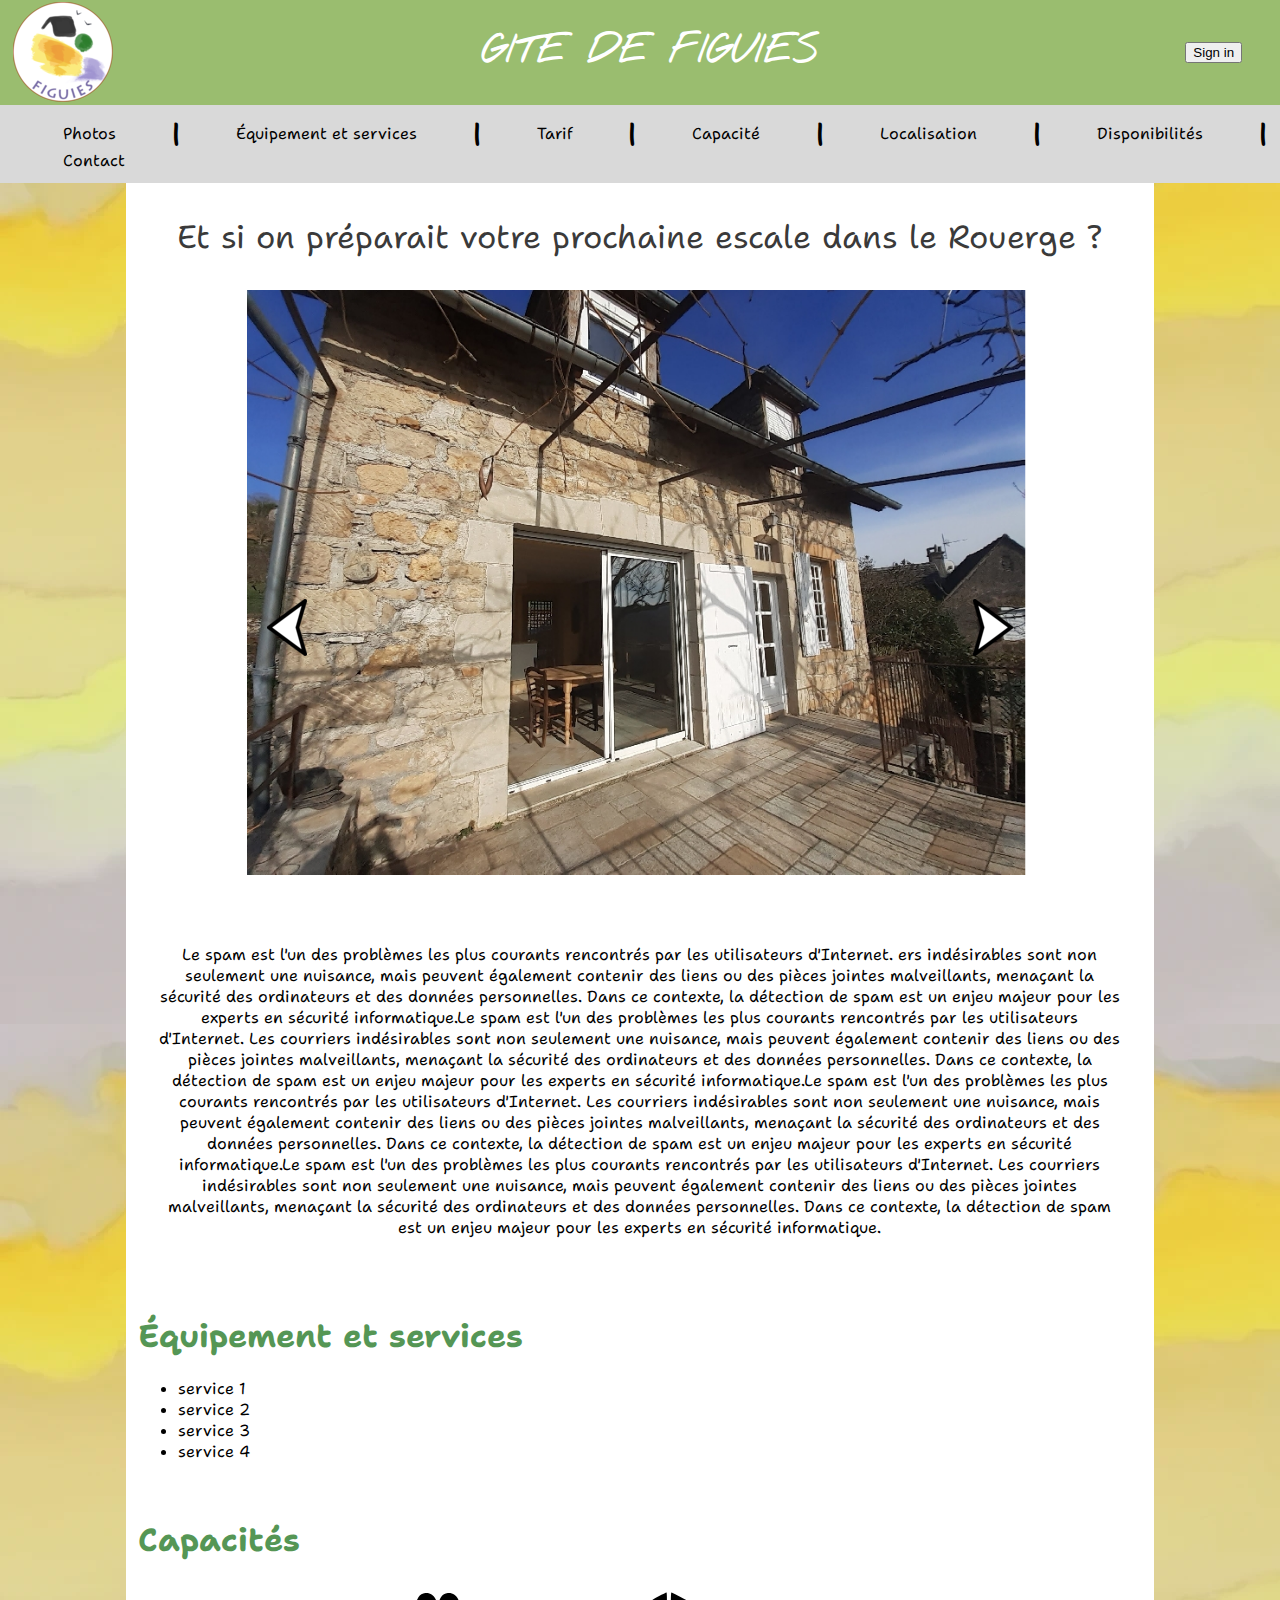
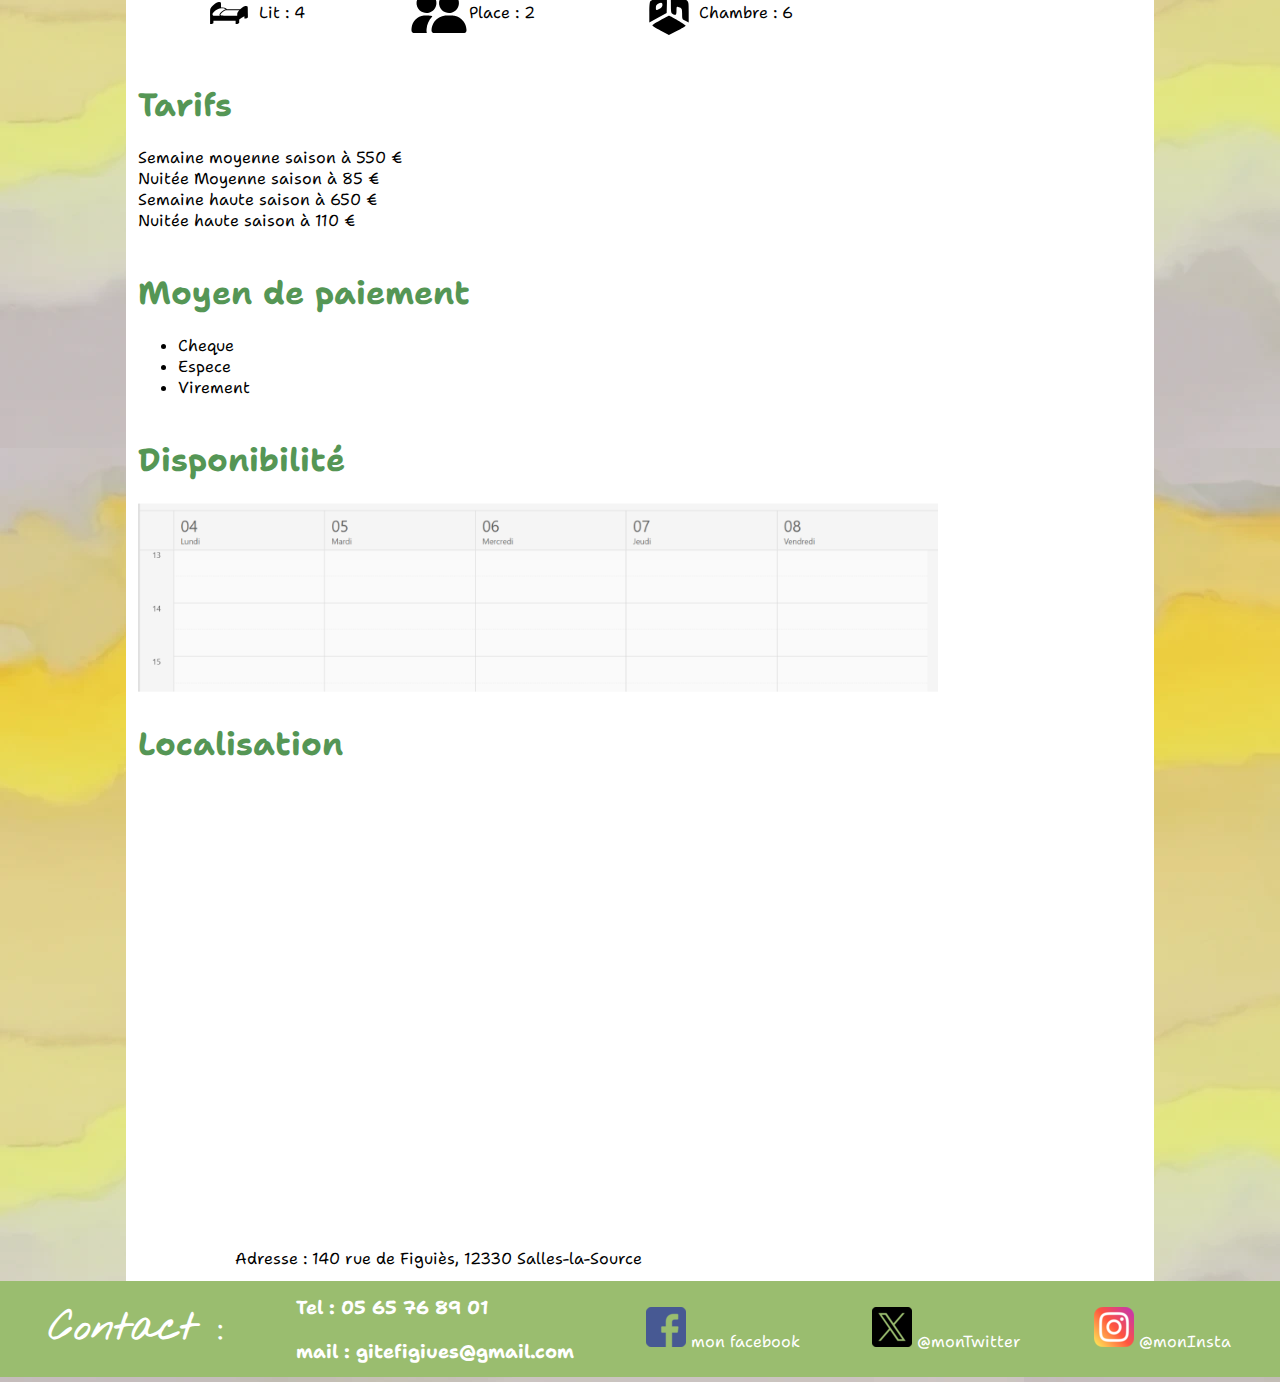
==== commit 2507dd41: "modif" ====
--- a/index.html
+++ b/index.html
@@ -4,12 +4,11 @@
 	<head>
 		<title>Gite de Figuiès</title>
 		<link rel="stylesheet" href="index.css">
-		<link href="https://fonts.googleapis.com/css2?family=Ubuntu&display=swap" rel="stylesheet">
 		<link rel="preconnect" href="https://fonts.googleapis.com">
 		<link rel="preconnect" href="https://fonts.gstatic.com" crossorigin>
-		<link href="https://fonts.googleapis.com/css2?family=Amaranth&display=swap" rel="stylesheet">
 		<link href="https://fonts.googleapis.com/css2?family=Nothing+You+Could+Do&display=swap" rel="stylesheet">
 		<link href="https://fonts.googleapis.com/css2?family=Shantell+Sans&display=swap" rel="stylesheet">
+		<script src="index2.js"></script>
 		<meta charset="utf-8">
 	</head>
 	
@@ -127,7 +126,6 @@
 			
 		</footer>
 
-<script src="index2.js"></script>
 	</body>
 	
 </html>--- a/index.css
+++ b/index.css
@@ -154,8 +154,11 @@
 	margin-right: 2%;
 }
 
-
 body footer h1 {
+	margin-top : 2%;
+}
+
+body header h1 {
 	margin-top : 2%;
 }
 
@@ -213,7 +216,8 @@
 .diapo{
     position: relative;
     overflow: hidden;
-	width: 50%;
+	width: 80%;
+	max-width: 800px;
 }
 
 #nav-droite, #nav-gauche{
@@ -303,3 +307,4 @@
 .PhotoDiv {
 	margin-left: 5%;
 }
+
